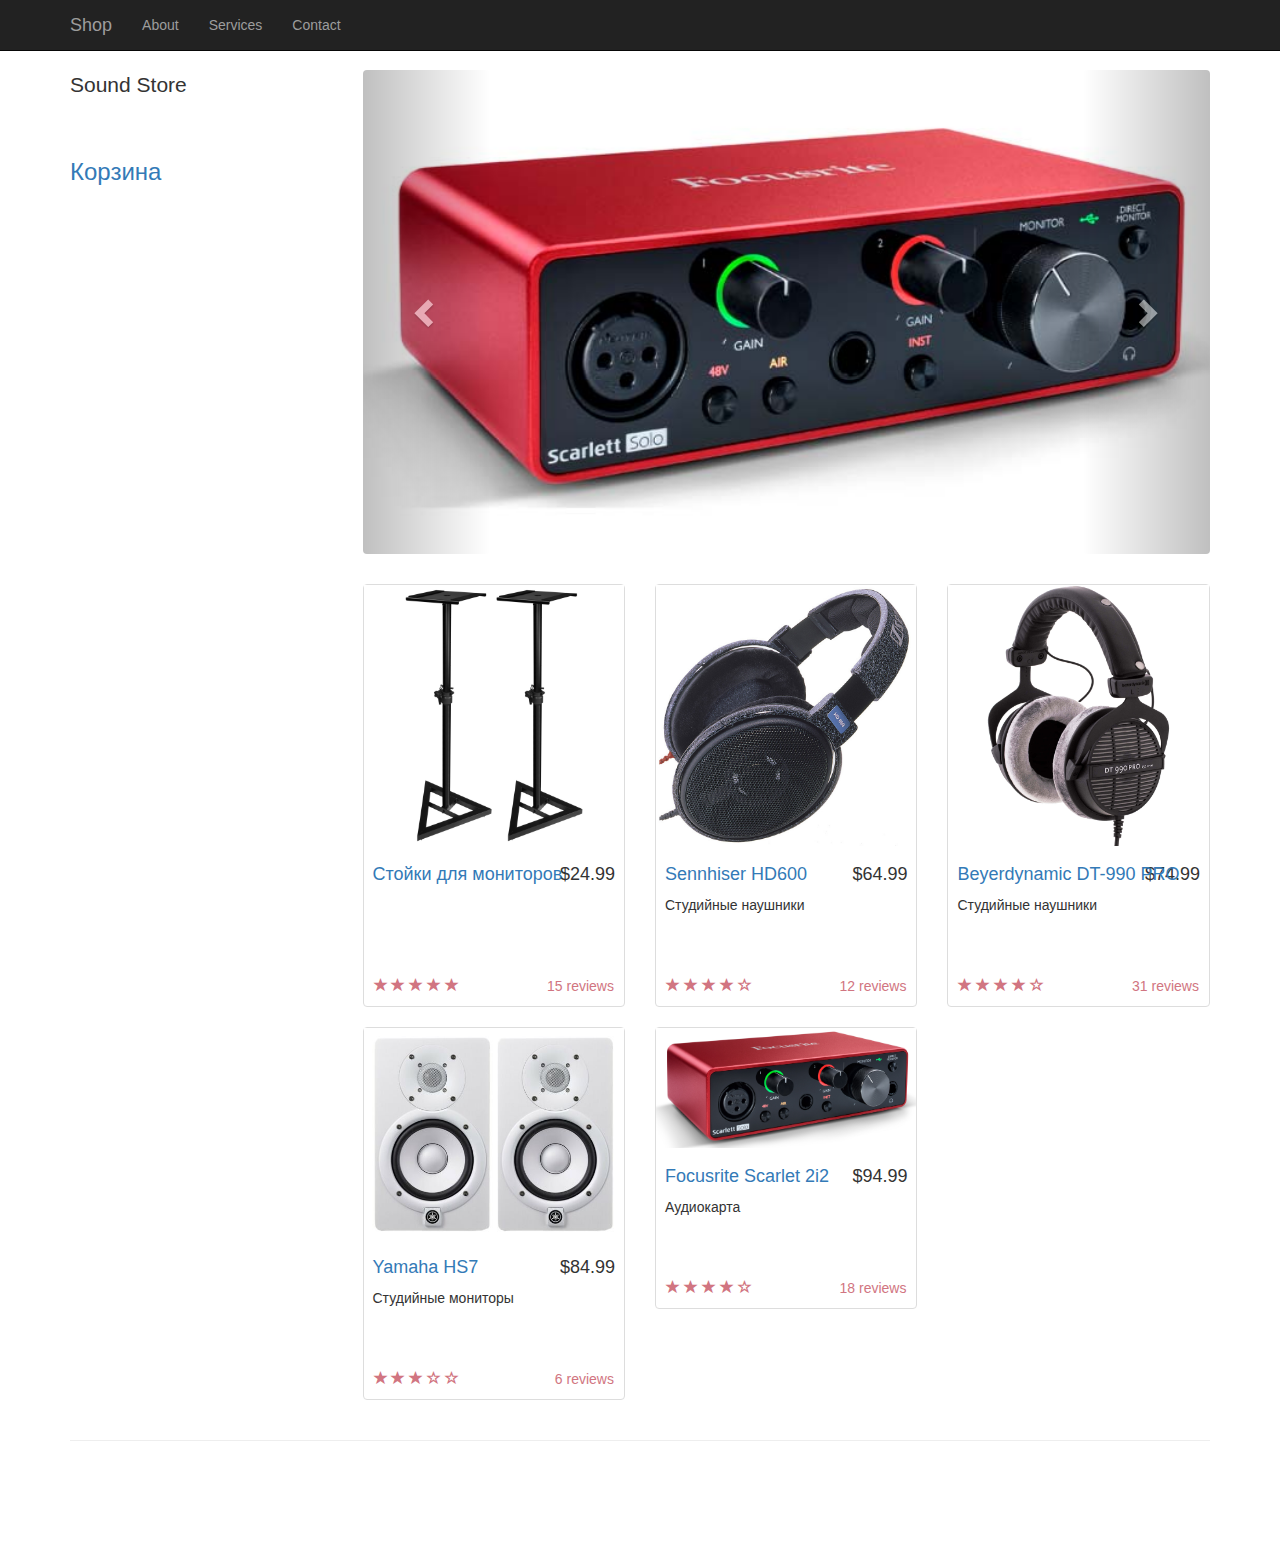
==== index.html @ e71b488b "Update index.html" ====
<!DOCTYPE html>
<html>

<head>
    <meta charset="utf-8">
	<meta http-equiv="Content-Type" content="text/html; charset=utf-8">

    <title>Shop</title>
    <link href="css/bootstrap.min.css" rel="stylesheet">
	<link href="css/style.css" rel="stylesheet">
	<!-- jQuery -->
    <script src="js/jquery.js"></script>

    <!-- Bootstrap Core JavaScript -->
    <script src="js/bootstrap.min.js"></script>
	
	<script src="js/shop.js"></script>
</head>

<body>
    <nav class="navbar navbar-inverse navbar-fixed-top" role="navigation">
        <div class="container">
            <div class="navbar-header">
                <a class="navbar-brand" href="#">Shop</a>
            </div>
            <div class="collapse navbar-collapse" id="bs-example-navbar-collapse-1">
                <ul class="nav navbar-nav">
                    <li>
                        <a href="html/about.html">About</a>
                    </li>
                    <li>
                        <a href="html/services.html">Services</a>
                    </li>
                    <li>
                        <a href="html/contacts.html">Contact</a>
                    </li>
					
                </ul>
            </div>
        </div>
    </nav>

    <div class="container">

        <div class="row">

            <div class="col-md-3">
                <p class="lead">Sound Store</p>
				<br>
				<h3><a href="" class="cart-link" data-toggle="modal" data-target="#Cart"> Корзина </a> </h3>
            </div>

            <div class="col-md-9">

                <div class="row carousel-holder">

                    <div class="col-md-12">
                        <div id="carousel-example-generic" class="carousel slide" data-ride="carousel">
                            <ol class="carousel-indicators">
                                <li data-target="#carousel-example-generic" data-slide-to="0" class="active"></li>
                                <li data-target="#carousel-example-generic" data-slide-to="1"></li>
                                <li data-target="#carousel-example-generic" data-slide-to="2"></li>
                            </ol>
                            <div class="carousel-inner">
                                <div class="item active">
                                    <img class="slide-image" src="img/800x300(1).jpg" alt="">
                                </div>
                                <div class="item">
                                    <img class="slide-image" src="img/800x300(2).jpg" alt="">
                                </div>
                                <div class="item">
                                    <img class="slide-image" src="img/800x300(3).jpg" alt="">
                                </div>
                            </div>
                            <a class="left carousel-control" href="#carousel-example-generic" data-slide="prev">
                                <span class="glyphicon glyphicon-chevron-left"></span>
                            </a>
                            <a class="right carousel-control" href="#carousel-example-generic" data-slide="next">
                                <span class="glyphicon glyphicon-chevron-right"></span>
                            </a>
                        </div>
                    </div>

                </div>

                <div class="row">

                    <div class="col-sm-4 col-lg-4 col-md-4">
                        <div class="thumbnail">
                            <img src="img/goods/320x150(1).jpg" alt="">
                            <div class="caption">
                                <h4 class="pull-right">$24.99</h4>
                                <h4><a href="" data-toggle="modal" data-target="#FirstGoodModal">Стойки для мониторов</a>
                                </h4>
                            </div>
                            <div class="ratings">
                                <p class="pull-right">15 reviews</p>
                                <p>
                                    <span class="glyphicon glyphicon-star"></span>
                                    <span class="glyphicon glyphicon-star"></span>
                                    <span class="glyphicon glyphicon-star"></span>
                                    <span class="glyphicon glyphicon-star"></span>
                                    <span class="glyphicon glyphicon-star"></span>
                                </p>
                            </div>
                        </div>
                    </div>

                    <div class="col-sm-4 col-lg-4 col-md-4">
                        <div class="thumbnail">
                            <img src="img/goods/320x150(2).jpg" alt="">
                            <div class="caption">
                                <h4 class="pull-right">$64.99</h4>
                                <h4><a href="" data-toggle="modal" data-target="#SecondGoodModal">Sennhiser HD600</a>
                                </h4>
                                <p>Студийные наушники</p>
                            </div>
                            <div class="ratings">
                                <p class="pull-right">12 reviews</p>
                                <p>
                                    <span class="glyphicon glyphicon-star"></span>
                                    <span class="glyphicon glyphicon-star"></span>
                                    <span class="glyphicon glyphicon-star"></span>
                                    <span class="glyphicon glyphicon-star"></span>
                                    <span class="glyphicon glyphicon-star-empty"></span>
                                </p>
                            </div>
                        </div>
                    </div>

                    <div class="col-sm-4 col-lg-4 col-md-4">
                        <div class="thumbnail">
                            <img src="img/goods/320x150(3).jpg" alt="">
                            <div class="caption">
                                <h4 class="pull-right">$74.99</h4>
                                <h4><a href="" data-toggle="modal" data-target="#ThirdGoodModal">Beyerdynamic DT-990 PRO</a>
                                </h4>
                                <p>Студийные наушники</p>
                            </div>
                            <div class="ratings">
                                <p class="pull-right">31 reviews</p>
                                <p>
                                    <span class="glyphicon glyphicon-star"></span>
                                    <span class="glyphicon glyphicon-star"></span>
                                    <span class="glyphicon glyphicon-star"></span>
                                    <span class="glyphicon glyphicon-star"></span>
                                    <span class="glyphicon glyphicon-star-empty"></span>
                                </p>
                            </div>
                        </div>
                    </div>

                    <div class="col-sm-4 col-lg-4 col-md-4">
                        <div class="thumbnail">
                            <img src="img/goods/320x150(4).jpg" alt="">
                            <div class="caption">
                                <h4 class="pull-right">$84.99</h4>
                                <h4><a href="" data-toggle="modal" data-target="#FourthGoodModal">Yamaha HS7</a>
                                </h4>
                                <p>Студийные мониторы</p>
                            </div>
                            <div class="ratings">
                                <p class="pull-right">6 reviews</p>
                                <p>
                                    <span class="glyphicon glyphicon-star"></span>
                                    <span class="glyphicon glyphicon-star"></span>
                                    <span class="glyphicon glyphicon-star"></span>
                                    <span class="glyphicon glyphicon-star-empty"></span>
                                    <span class="glyphicon glyphicon-star-empty"></span>
                                </p>
                            </div>
                        </div>
                    </div>

                    <div class="col-sm-4 col-lg-4 col-md-4">
                        <div class="thumbnail">
                            <img src="img/goods/320x150(5).jpg" alt="">
                            <div class="caption">
                                <h4 class="pull-right">$94.99</h4>
                                <h4><a href="" data-toggle="modal" data-target="#FifthGoodModal">Focusrite Scarlet 2i2</a>
                                </h4>
                                <p>Аудиокарта</p>
                            </div>
                            <div class="ratings">
                                <p class="pull-right">18 reviews</p>
                                <p>
                                    <span class="glyphicon glyphicon-star"></span>
                                    <span class="glyphicon glyphicon-star"></span>
                                    <span class="glyphicon glyphicon-star"></span>
                                    <span class="glyphicon glyphicon-star"></span>
                                    <span class="glyphicon glyphicon-star-empty"></span>
                                </p>
                            </div>
                        </div>
                    </div>

                </div>

            </div>

        </div>

    </div>
    <!-- /.container -->

    <div class="container">

        <hr>

        <!-- Footer -->
        <footer>
            <div class="row">
                <div class="col-lg-12">
                    <p></p>
                </div>
            </div>
        </footer>

    </div>
    <!-- /.container -->
	
	<div class="modal fade" id="FirstGoodModal">
  <div class="modal-dialog">
    <div class="modal-content">
      <div class="modal-header">
        <button type="button" class="close" data-dismiss="modal" aria-label="Close"><span aria-hidden="true">&times;</span></button>
        <h4 class="modal-title">Product1</h4>
      </div>
      <div class="modal-body">
	  <img src="img/goods/320x150(1).jpg"
        <p>*description* &hellip;</p>
		<button class="btn-primary add-to-busket-btn"><span class="glyphicon glyphicon-shopping-cart"></span> add to cart </button>
		<div class="add-to-busket-block">
			<button class="btn-primary btn-minus">-</button>
			<input class="form-control count-input" />
			<button class="btn-primary btn-plus">+</button>
			<button class="btn-success"><span class="glyphicon glyphicon-ok ok-1"></span></button>
		</div>
      </div>
      <div class="modal-footer">
        <button type="button" class="btn btn-default btn-close" data-dismiss="modal">Close</button>
        <button type="button" class="btn btn-primary">Save changes</button>
      </div>
    </div><!-- /.modal-content -->
  </div><!-- /.modal-dialog -->
</div><!-- /.modal -->

<div class="modal fade" id="SecondGoodModal">
  <div class="modal-dialog">
    <div class="modal-content">
      <div class="modal-header">
        <button type="button" class="close" data-dismiss="modal" aria-label="Close"><span aria-hidden="true">&times;</span></button>
        <h4 class="modal-title">Product2</h4>
      </div>
      <div class="modal-body">
	  <img src="img/goods/320x150(2).jpg"
        <p>*description* &hellip;</p> 
		<button class="btn-primary add-to-busket-btn"><span class="glyphicon glyphicon-shopping-cart"></span> add to cart </button>
		<div class="add-to-busket-block">
			<button class="btn-primary btn-minus">-</button>
			<input class="form-control count-input" />
			<button class="btn-primary btn-plus">+</button>
			<button class="btn-success"><span class="glyphicon glyphicon-ok ok-2"></span></button>
		</div>
      </div>
      <div class="modal-footer">
        <button type="button" class="btn btn-default btn-close" data-dismiss="modal">Close</button>
        <button type="button" class="btn btn-primary">Save changes</button>
      </div>
    </div><!-- /.modal-content -->
  </div><!-- /.modal-dialog -->
</div><!-- /.modal -->


	<div class="modal fade" id="ThirdGoodModal">
  <div class="modal-dialog">
    <div class="modal-content">
      <div class="modal-header">
        <button type="button" class="close" data-dismiss="modal" aria-label="Close"><span aria-hidden="true">&times;</span></button>
        <h4 class="modal-title">Product3</h4>
      </div>
      <div class="modal-body">
	  <img src="img/goods/320x150(3).jpg"
        <p>*description* &hellip;</p>
		<button class="btn-primary add-to-busket-btn"><span class="glyphicon glyphicon-shopping-cart"></span> add to cart </button>
		<div class="add-to-busket-block">
			<button class="btn-primary btn-minus">-</button>
			<input class="form-control count-input" />
			<button class="btn-primary btn-plus">+</button>
			<button class="btn-success"><span class="glyphicon glyphicon-ok ok-3"></span></button>
		</div>
      </div>
      <div class="modal-footer">
        <button type="button" class="btn btn-default btn-close" data-dismiss="modal">Close</button>
        <button type="button" class="btn btn-primary">Save changes</button>
      </div>
    </div><!-- /.modal-content -->
  </div><!-- /.modal-dialog -->
</div><!-- /.modal -->

<div class="modal fade" id="FourthGoodModal">
  <div class="modal-dialog">
    <div class="modal-content">
      <div class="modal-header">
        <button type="button" class="close" data-dismiss="modal" aria-label="Close"><span aria-hidden="true">&times;</span></button>
        <h4 class="modal-title">Product4</h4>
      </div>
      <div class="modal-body">
	  <img src="img/goods/320x150(4).jpg"
        <p>*description* &hellip;</p>
		<button class="btn-primary add-to-busket-btn"><span class="glyphicon glyphicon-shopping-cart"></span> add to cart </button>
		<div class="add-to-busket-block">
			<button class="btn-primary btn-minus">-</button>
			<input class="form-control count-input" />
			<button class="btn-primary btn-plus">+</button>
			<button class="btn-success"><span class="glyphicon glyphicon-ok ok-4"></span></button>
		</div>
      </div>
      <div class="modal-footer">
        <button type="button" class="btn btn-default btn-close" data-dismiss="modal">Close</button>
        <button type="button" class="btn btn-primary">Save changes</button>
      </div>
    </div><!-- /.modal-content -->
  </div><!-- /.modal-dialog -->
</div><!-- /.modal -->

<div class="modal fade" id="FifthGoodModal">
  <div class="modal-dialog">
    <div class="modal-content">
      <div class="modal-header">
        <button type="button" class="close" data-dismiss="modal" aria-label="Close"><span aria-hidden="true">&times;</span></button>
        <h4 class="modal-title">Product5</h4>
      </div>
      <div class="modal-body">
	  <img src="img/goods/320x150(5).jpg"
        <p>*description* &hellip;</p>
		<button class="btn-primary add-to-busket-btn"><span class="glyphicon glyphicon-shopping-cart"></span> add to cart </button>
		<div class="add-to-busket-block">
			<button class="btn-primary btn-minus">-</button>
			<input class="form-control count-input" />
			<button class="btn-primary btn-plus">+</button>
			<button class="btn-success"><span class="glyphicon glyphicon-ok ok-5"></span></button>
		</div>
      </div>
      <div class="modal-footer">
        <button type="button" class="btn btn-default btn-close" data-dismiss="modal">Close</button>
        <button type="button" class="btn btn-primary">Save changes</button>
      </div>
    </div><!-- /.modal-content -->
  </div><!-- /.modal-dialog -->
</div><!-- /.modal -->

	<div class="modal fade" id="Cart">
  <div class="modal-dialog">
    <div class="modal-content">
      <div class="modal-header">
        <button type="button" class="close" data-dismiss="modal" aria-label="Close"><span aria-hidden="true">&times;</span></button>
        <h4 class="modal-title">Cart</h4>
      </div>
      <div class="modal-body cart-body">
	
      </div>
      <div class="modal-footer">
	  		<button type="button" class="btn btn-default btn-close" OnClick="clearCart(); $('.cart-body').html('');"> Clear cart </button>
        <button type="button" class="btn btn-default btn-close" data-dismiss="modal">Close</button>
        <button type="button" class="btn btn-primary btn-order">Order</button>
      </div>
    </div><!-- /.modal-content -->
  </div><!-- /.modal-dialog -->
</div><!-- /.modal -->


    

</body>

</html>
---- css/style.css ----
body {
    padding-top: 70px; /* Required padding for .navbar-fixed-top. Remove if using .navbar-static-top. Change if height of navigation changes. */
}

.count-input {
	width:10%;
	display: inline;
}



.add-to-basket-block {
	margin-top: 7px;
}


.modal-image {
	width: 100%;
}

.slide-image {
    width: 100%;
}

.carousel-holder {
    margin-bottom: 30px;
}

.carousel-control,
.item {
    border-radius: 4px;
}

.caption {
    height: 130px;
    overflow: hidden;
}

.caption h4 {
    white-space: nowrap;
}

.thumbnail img {
    width: 100%;
}

.ratings {
    padding-right: 10px;
    padding-left: 10px;
    color: #d17581;
}

.thumbnail {
    padding: 0;
}

.thumbnail .caption-full {
    padding: 9px;
    color: #333;
}
.amount{
    display: inline;
}
.product{
    display: inline;
}
.remove-from-cart{
    display: inline;
}
footer {
    margin: 50px 0;
}
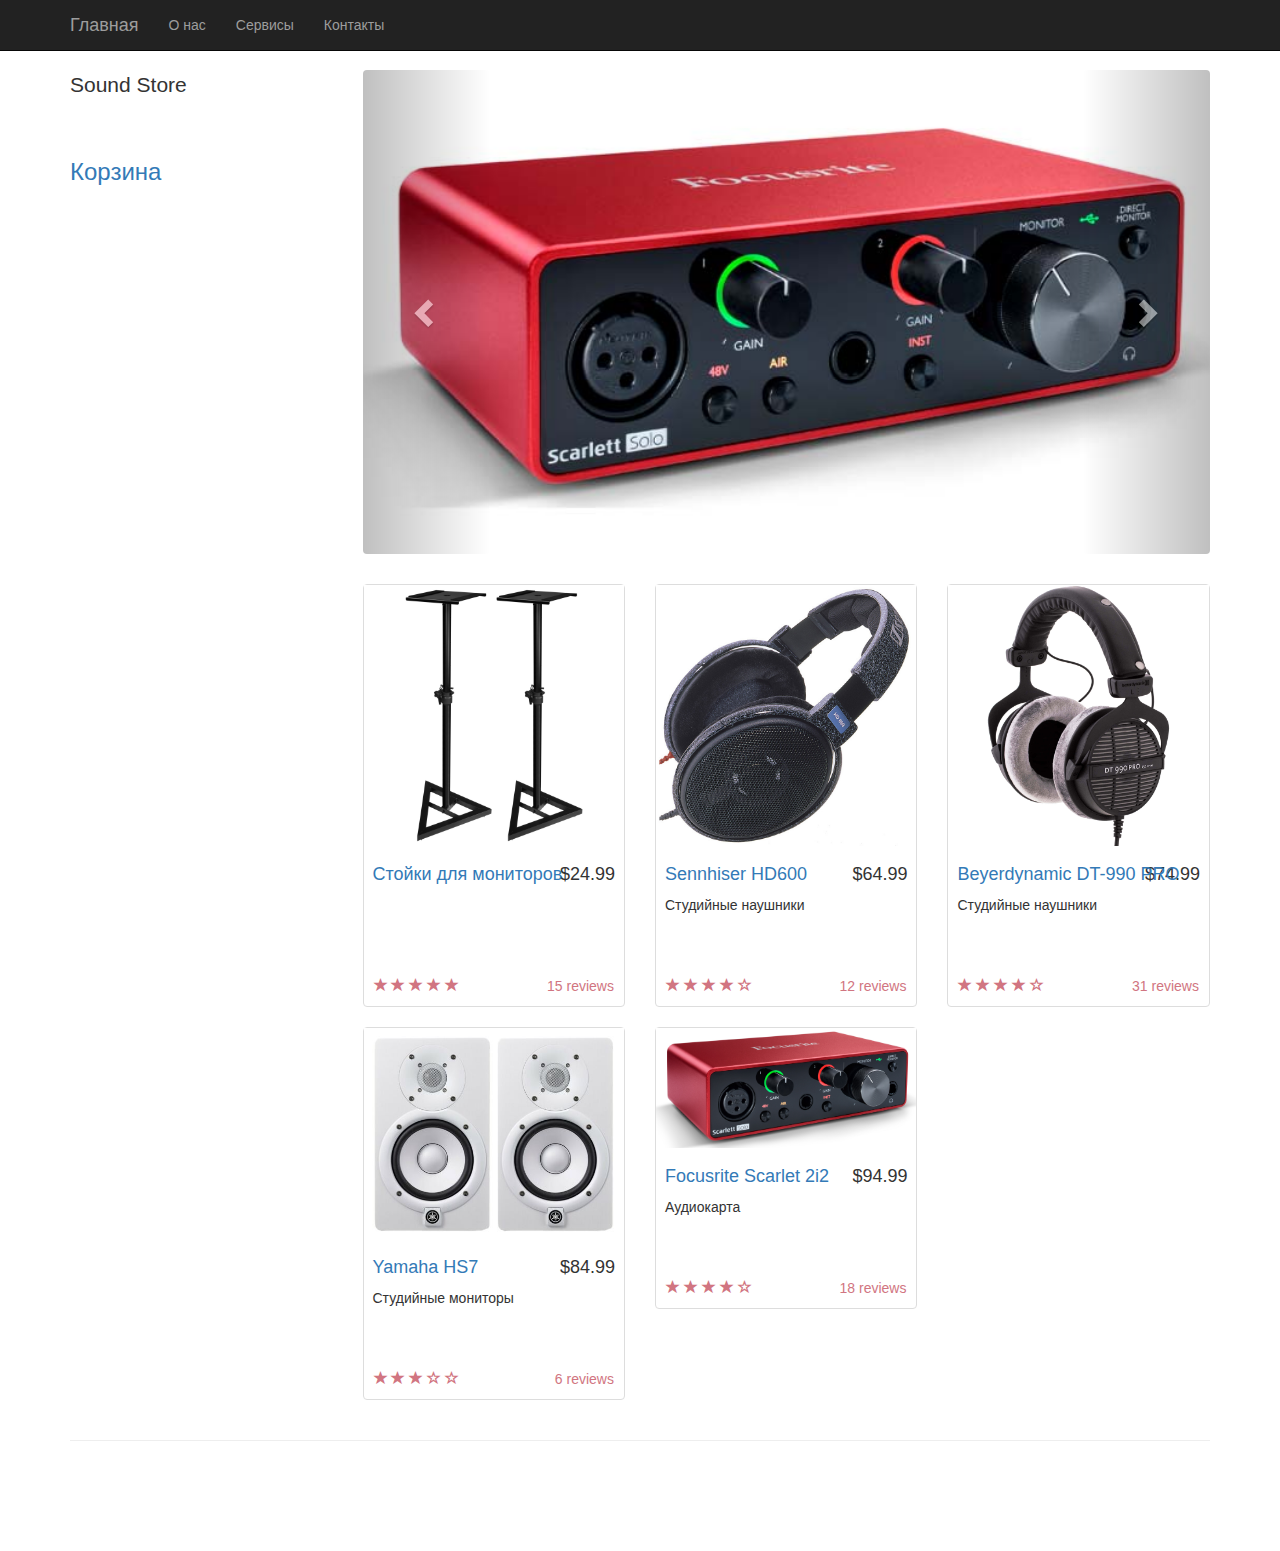
==== commit a881b0b9: "Update index.html" ====
--- a/index.html
+++ b/index.html
@@ -5,7 +5,7 @@
     <meta charset="utf-8">
 	<meta http-equiv="Content-Type" content="text/html; charset=utf-8">
 
-    <title>Shop</title>
+    <title>ShopГлавная</title>
     <link href="css/bootstrap.min.css" rel="stylesheet">
 	<link href="css/style.css" rel="stylesheet">
 	<!-- jQuery -->
@@ -21,18 +21,18 @@
     <nav class="navbar navbar-inverse navbar-fixed-top" role="navigation">
         <div class="container">
             <div class="navbar-header">
-                <a class="navbar-brand" href="#">Shop</a>
+                <a class="navbar-brand" href="#">Главная</a>
             </div>
             <div class="collapse navbar-collapse" id="bs-example-navbar-collapse-1">
                 <ul class="nav navbar-nav">
                     <li>
-                        <a href="html/about.html">About</a>
+                        <a href="html/about.html">О нас</a>
                     </li>
                     <li>
-                        <a href="html/services.html">Services</a>
+                        <a href="html/services.html">Сервисы</a>
                     </li>
                     <li>
-                        <a href="html/contacts.html">Contact</a>
+                        <a href="html/contacts.html">Контакты</a>
                     </li>
 					
                 </ul>
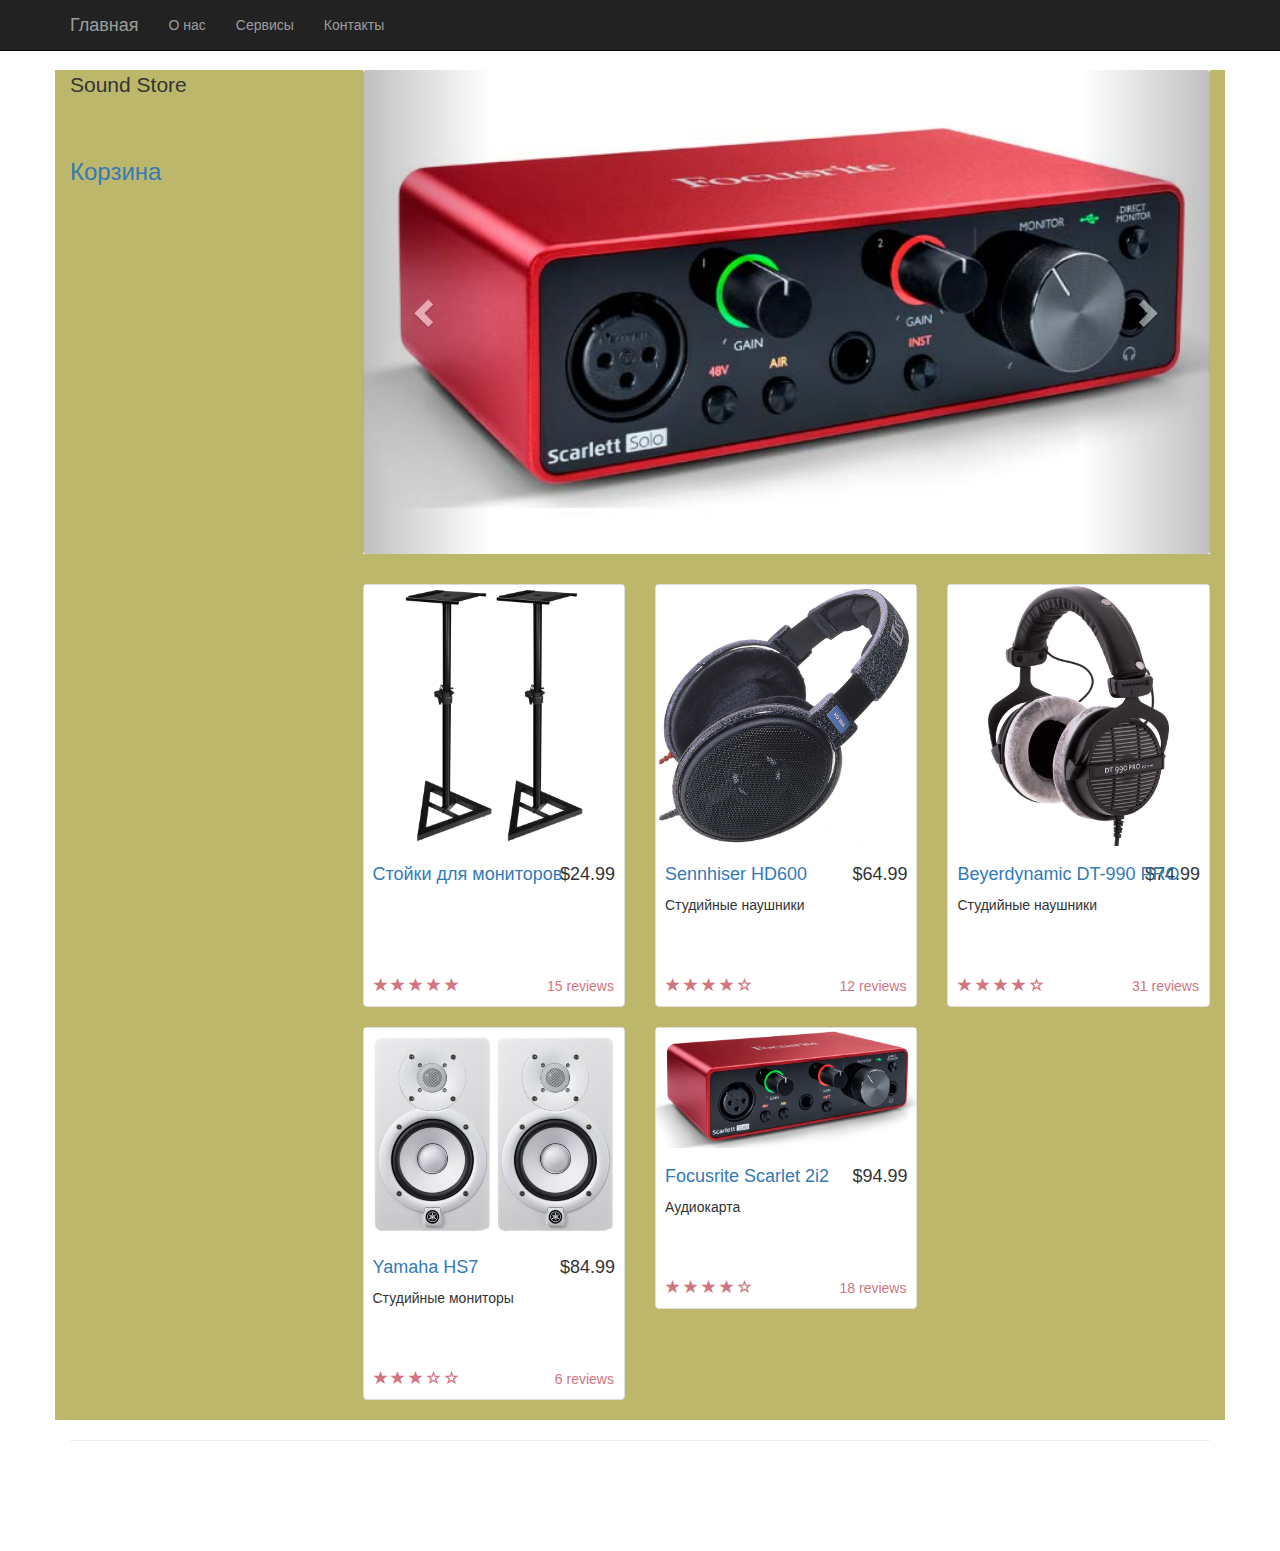
==== commit f14f8a84: "Update index.html" ====
--- a/index.html
+++ b/index.html
@@ -18,6 +18,7 @@
 </head>
 
 <body>
+	<body style=&quot;background-color: rgb(51, 255, 153)&quot;>
     <nav class="navbar navbar-inverse navbar-fixed-top" role="navigation">
         <div class="container">
             <div class="navbar-header">
@@ -42,7 +43,7 @@
 
     <div class="container">
 
-        <div class="row">
+        <div class="row" style="background-color: darkkhaki;">
 
             <div class="col-md-3">
                 <p class="lead">Sound Store</p>
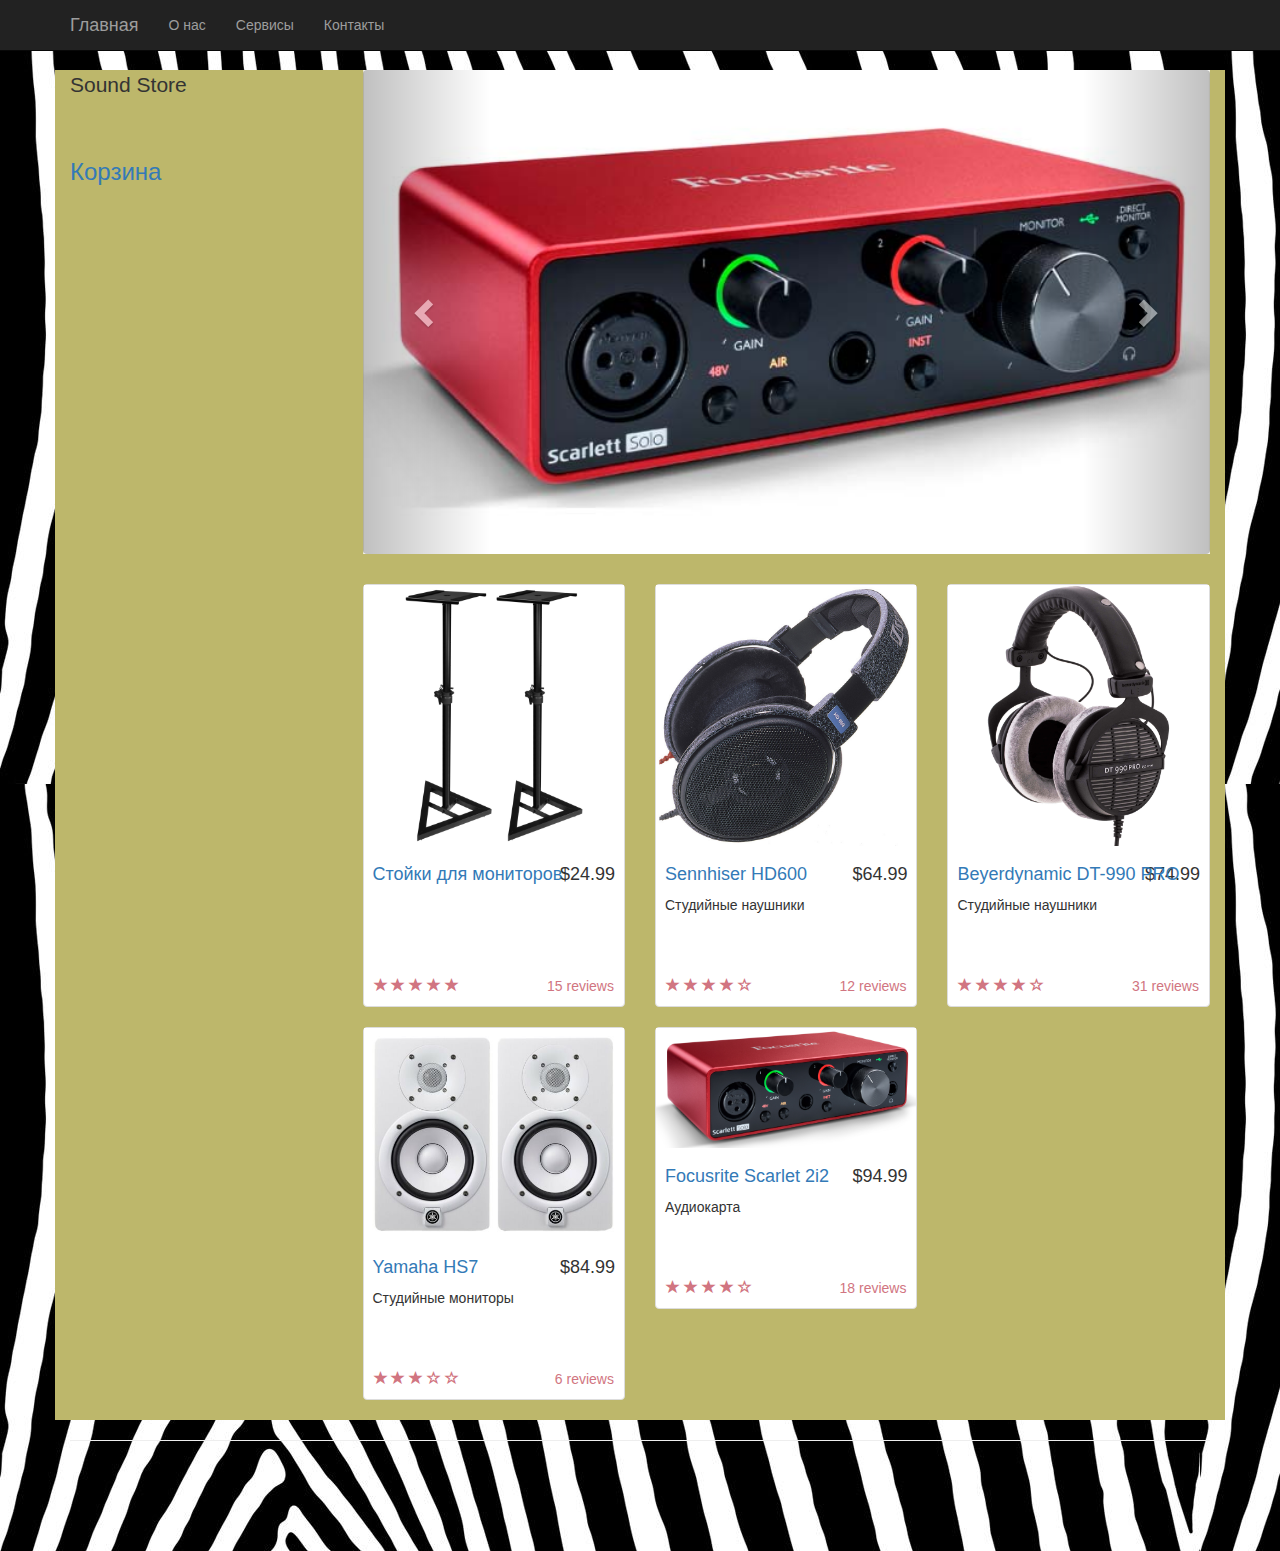
==== commit 4b54be3c: "Update index.html" ====
--- a/index.html
+++ b/index.html
@@ -18,7 +18,8 @@
 </head>
 
 <body>
-	<body style=&quot;background-color: rgb(51, 255, 153)&quot;>
+	<body style="background-image: url(img/p161201-9-r1.jpg)";
+">
     <nav class="navbar navbar-inverse navbar-fixed-top" role="navigation">
         <div class="container">
             <div class="navbar-header">
@@ -41,9 +42,9 @@
         </div>
     </nav>
 
-    <div class="container">
-
-        <div class="row" style="background-color: darkkhaki;">
+    <div class="container" style="background-color: darkkhaki;">
+
+        <div class="row">
 
             <div class="col-md-3">
                 <p class="lead">Sound Store</p>
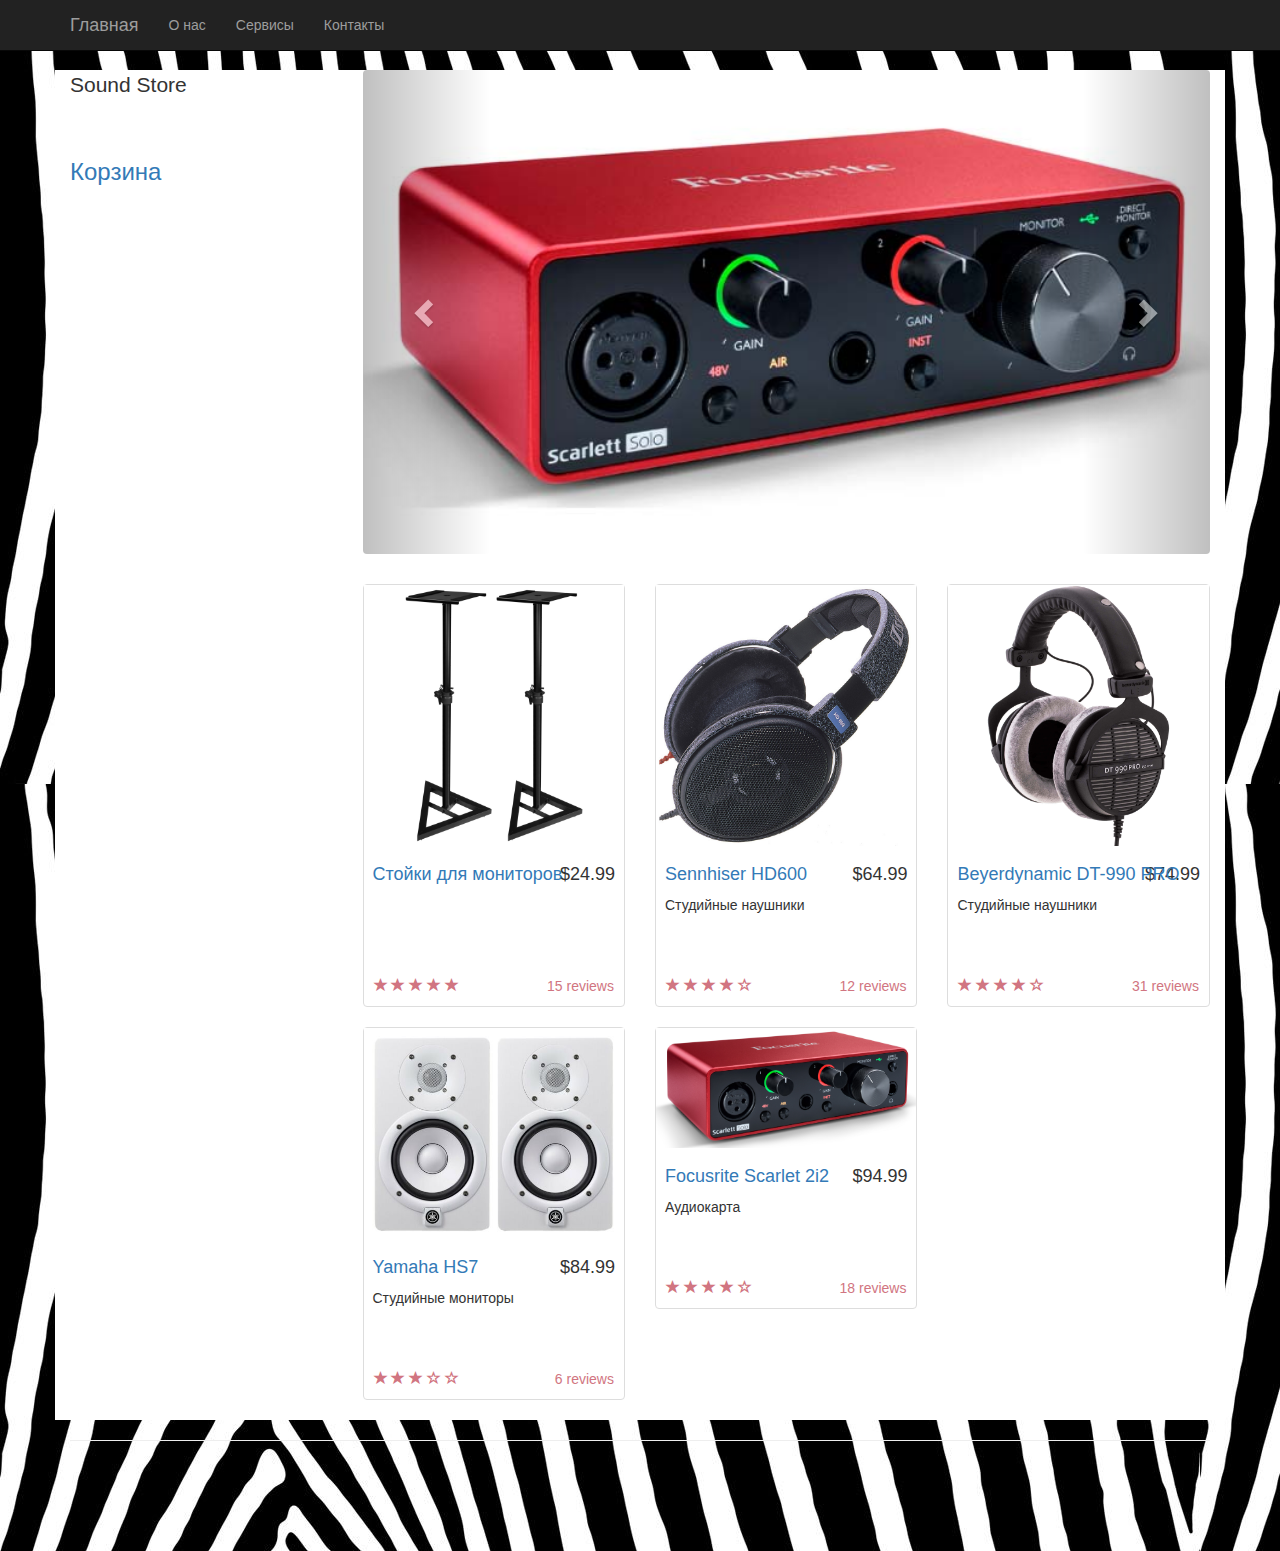
==== commit aac99972: "Update index.html" ====
--- a/index.html
+++ b/index.html
@@ -42,7 +42,7 @@
         </div>
     </nav>
 
-    <div class="container" style="background-color: darkkhaki;">
+    <div class="container" style="background-color: white;">
 
         <div class="row">
 
